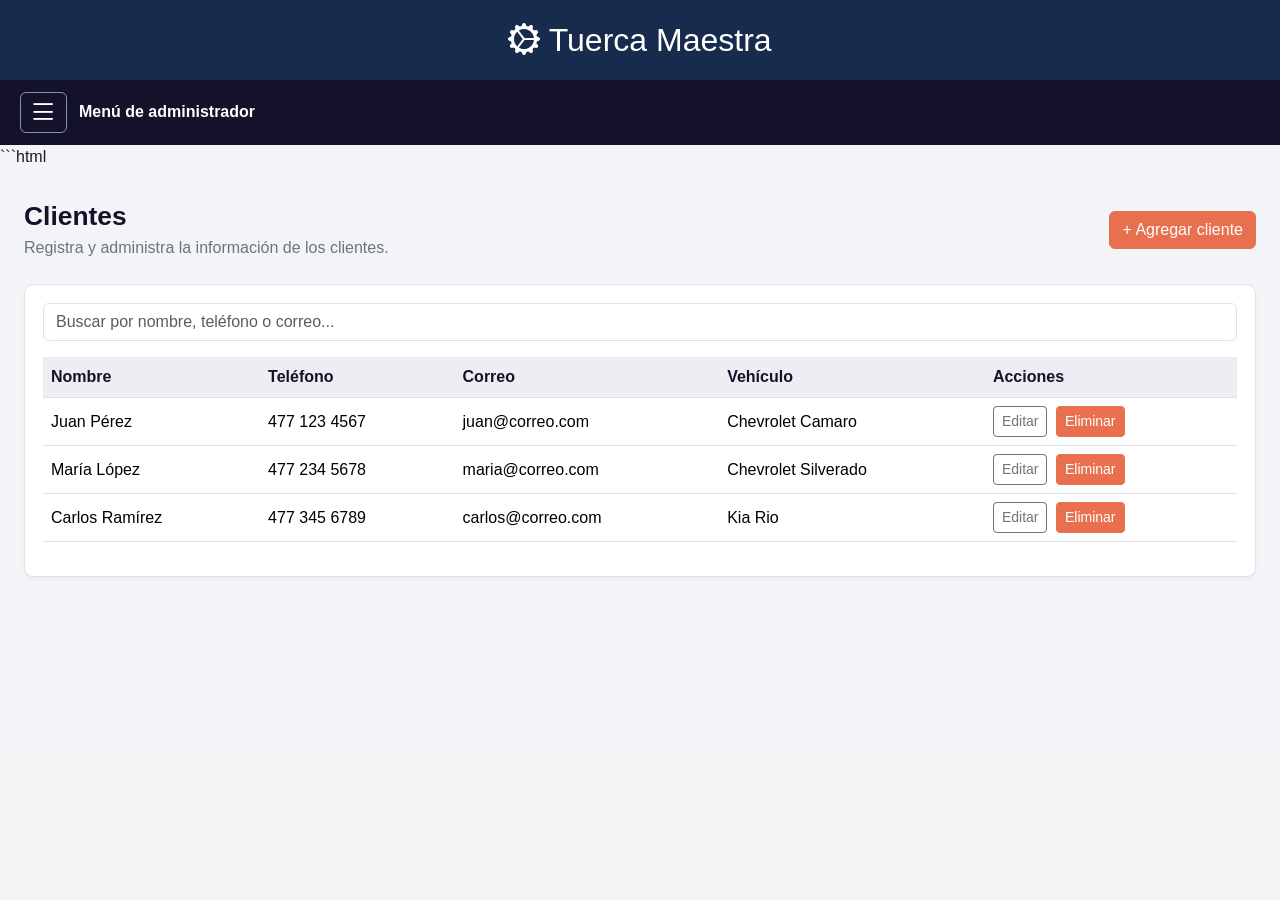
==== admin.html @ acc19a3d "Apartado del Administrador" ====
<!doctype html>
<html lang="es"><head><meta charset="utf-8"><meta name="viewport" content="width=device-width, initial-scale=1"><title>Clientes | Tuerca Maestra</title>
<link href="https://cdn.jsdelivr.net/npm/bootstrap@5.3.8/dist/css/bootstrap.min.css" rel="stylesheet"><link rel="stylesheet" href="https://cdn.jsdelivr.net/npm/bootstrap-icons@1.13.2/font/bootstrap-icons.min.css"><link rel="stylesheet" href="css/miEstilo.css"></head>
<body class="panel_cliente admin_pagina">
    <!-- Encabezado principal, siguiendo el diseño de la vista de cliente -->
    <div class="encabezado_fijo_cliente">
        <header class="encabezado_taller text-center py-3">
            <a href="index.html" class="logo_taller">
                <i class="bi bi-gear-wide-connected"></i> Tuerca Maestra
            </a>
        </header>
        <div class="menu_superior_cliente">
            <button class="btn boton_menu_cliente" type="button"
                    data-bs-toggle="offcanvas" data-bs-target="#menuAdministrador"
                    aria-controls="menuAdministrador" aria-label="Abrir menú del administrador">
                <i class="bi bi-list"></i>
            </button>
            <span>Menú de administrador</span>
        </div>
    </div>

    <!-- Menú desplegable de navegación -->
    <div class="offcanvas offcanvas-start menu_cliente" tabindex="-1"
         id="menuAdministrador" aria-labelledby="tituloMenuAdministrador">
        <div class="offcanvas-header">
            <h5 class="offcanvas-title" id="tituloMenuAdministrador">Tuerca Maestra</h5>
            <button type="button" class="btn-close btn-close-white" data-bs-dismiss="offcanvas" aria-label="Cerrar menú"></button>
        </div>
        <div class="offcanvas-body">
            <div class="perfil_cliente text-center">
             <img src="images/perfil.jpg" alt="Foto del cliente"  class="foto_perfil">
                <p class="mb-0 mt-2">Administrador</p>
                <small>Panel de gestión</small>
            </div>
            <nav class="nav flex-column menu_opciones">
                <a href="admin.html"><i class="bi bi-house"></i> Inicio</a>
                <a href="adminPersonal.html"><i class="bi bi-people"></i> Personal</a>
                <a href="adminClientes.html" class="active"><i class="bi bi-person-lines-fill"></i> Clientes</a>
                <a href="adminServicios.html"><i class="bi bi-wrench-adjustable"></i> Servicios</a>
                <a href="inicioSesion.html"><i class="bi bi-box-arrow-left"></i> Cerrar sesión</a>
            </nav>
        </div>
    </div>

    <!-- Contenido de la sección seleccionada -->
    ```html
<main class="admin_contenido contenido_cliente">

    <!-- Encabezado -->
    <div class="d-flex justify-content-between align-items-center flex-wrap gap-2 mb-4">
        <div>
            <h1 class="admin_titulo mb-1">Clientes</h1>
            <p class="text-secondary mb-0">
                Registra y administra la información de los clientes.
            </p>
        </div>

        <button class="btn admin_boton" onclick="nuevoCliente()">
            + Agregar cliente
        </button>
    </div>

    <!-- Tabla de clientes -->
    <div class="admin_panel">

        <input
            id="buscar_cliente"
            class="form-control mb-3"
            placeholder="Buscar por nombre, teléfono o correo..."
        >

        <div class="table-responsive">
            <table class="table admin_tabla table-hover">
                <thead>
                    <tr>
                        <th>Nombre</th>
                        <th>Teléfono</th>
                        <th>Correo</th>
                        <th>Vehículo</th>
                        <th>Acciones</th>
                    </tr>
                </thead>

                <tbody id="lista_clientes"></tbody>
            </table>
        </div>
    </div>

    <!-- Formulario para agregar o editar -->
    <div class="admin_panel mt-3" id="panel_cliente" style="display: none;">

        <h2 class="h5" id="titulo_cliente">Agregar cliente</h2>

        <form id="form_cliente" class="row g-3">

            <input type="hidden" id="cliente_indice" value="-1">

            <div class="col-md-6">
                <label class="form-label">Nombre completo</label>
                <input id="cliente_nombre" class="form-control" required>
            </div>

            <div class="col-md-6">
                <label class="form-label">Teléfono</label>
                <input id="cliente_telefono" class="form-control" required>
            </div>

            <div class="col-md-6">
                <label class="form-label">Correo electrónico</label>
                <input
                    id="cliente_correo"
                    type="email"
                    class="form-control"
                    required
                >
            </div>

            <div class="col-md-6">
                <label class="form-label">Vehículo</label>
                <input
                    id="cliente_vehiculo"
                    class="form-control"
                    placeholder="Marca y modelo"
                    required
                >
            </div>

            <div class="col-12">
                <button class="btn admin_boton" type="submit">
                    Guardar
                </button>

                <button
                    type="button"
                    class="btn btn-secondary"
                    onclick="cancelarCliente()"
                >
                    Cancelar
                </button>
            </div>

        </form>
    </div>

</main>

<script>

// Datos de los clientes
let clientes = JSON.parse(
    localStorage.getItem("tm_clientes") || "null"
);

// Clientes de ejemplo
if (clientes === null) {
    clientes = [
        {
            nombre: "Juan Pérez",
            telefono: "477 123 4567",
            correo: "juan@correo.com",
            vehiculo: "Chevrolet Camaro"
        },
        {
            nombre: "María López",
            telefono: "477 234 5678",
            correo: "maria@correo.com",
            vehiculo: "Chevrolet Silverado"
        },
        {
            nombre: "Carlos Ramírez",
            telefono: "477 345 6789",
            correo: "carlos@correo.com",
            vehiculo: "Kia Rio"
        }
    ];

    guardarClientes();
}

// Guardar en localStorage
function guardarClientes() {
    localStorage.setItem(
        "tm_clientes",
        JSON.stringify(clientes)
    );
}

// Mostrar y buscar clientes
function mostrarClientes() {
    let tabla = document.getElementById("lista_clientes");

    let buscar = document
        .getElementById("buscar_cliente")
        .value.toLowerCase();

    tabla.innerHTML = "";

    for (let i = 0; i < clientes.length; i++) {

        let c = clientes[i];

        let informacion = (
            c.nombre +
            c.telefono +
            c.correo +
            c.vehiculo
        ).toLowerCase();

        if (informacion.includes(buscar)) {

            tabla.innerHTML += `
                <tr>
                    <td>${c.nombre}</td>
                    <td>${c.telefono}</td>
                    <td>${c.correo}</td>
                    <td>${c.vehiculo}</td>
                    <td>
                        <button
                            class="btn btn-sm btn-outline-secondary me-1"
                            onclick="editarCliente(${i})"
                        >
                            Editar
                        </button>

                        <button
                            class="btn btn-sm admin_boton"
                            onclick="eliminarCliente(${i})"
                        >
                            Eliminar
                        </button>
                    </td>
                </tr>
            `;
        }
    }
}

// Abrir formulario para un nuevo cliente
function nuevoCliente() {

    document.getElementById("form_cliente").reset();

    document.getElementById("cliente_indice").value = -1;

    document.getElementById("titulo_cliente").textContent =
        "Agregar cliente";

    document.getElementById("panel_cliente").style.display =
        "block";
}

// Cerrar formulario
function cancelarCliente() {
    document.getElementById("panel_cliente").style.display =
        "none";
}

// Editar cliente
function editarCliente(i) {

    let c = clientes[i];

    document.getElementById("cliente_indice").value = i;
    document.getElementById("cliente_nombre").value = c.nombre;
    document.getElementById("cliente_telefono").value = c.telefono;
    document.getElementById("cliente_correo").value = c.correo;
    document.getElementById("cliente_vehiculo").value = c.vehiculo;

    document.getElementById("titulo_cliente").textContent =
        "Editar cliente";

    document.getElementById("panel_cliente").style.display =
        "block";
}

// Eliminar cliente
function eliminarCliente(i) {

    if (confirm("¿Eliminar este cliente?")) {

        clientes.splice(i, 1);

        guardarClientes();
        mostrarClientes();
    }
}

// Guardar nuevo cliente o cambios
document
    .getElementById("form_cliente")
    .addEventListener("submit", function(e) {

        e.preventDefault();

        let i = Number(
            document.getElementById("cliente_indice").value
        );

        let c = {
            nombre: document.getElementById("cliente_nombre").value,
            telefono: document.getElementById("cliente_telefono").value,
            correo: document.getElementById("cliente_correo").value,
            vehiculo: document.getElementById("cliente_vehiculo").value
        };

        if (i < 0) {
            clientes.push(c);
        } else {
            clientes[i] = c;
        }

        guardarClientes();
        mostrarClientes();
        cancelarCliente();
    });

// Buscar mientras se escribe
document
    .getElementById("buscar_cliente")
    .addEventListener("input", mostrarClientes);

// Mostrar clientes al iniciar
mostrarClientes();

</script>
<script src="https://cdn.jsdelivr.net/npm/bootstrap@5.3.8/dist/js/bootstrap.bundle.min.js"></script>
</body>
</html>
---- css/miEstilo.css ----
/* En css utilizar escritura snake_case para clases propias */
:root{
    --color_marino: #14122A;
    --color_lila: #8B91B4;
    --color_coral: #e8704f;
    --color_coral_oscuro: #c2441f;
    --color_gris: #dedad8;
    --color_texto: #1b1b1b;

    --fuente_titulos: 'Michroma', sans-serif;
    --fuente_cuerpo: 'Poppins', sans-serif;
}
html{ 
    scroll-behavior: smooth;
 }
body{ 
    font-family: var(--fuente_cuerpo); 
    color: var(--color_texto); 
    background-color: var(--color_gris); 
}
h1, h2, h3{ 
    font-family: var(--fuente_titulos);
 }

/* Encabezado y menú */
.encabezado_taller{ 
    background-color: 
    var(--color_marino);
 }
.logo_taller{ 
    font-family: var(--fuente_titulos); 
    font-size: 2rem; 
    color: #fff; 
    text-decoration: none; }
.logo_taller:hover{ 
    color: var(--color_lila);
 }
.nav_lila{ 
    background-color: var(--color_lila); 
}
.nav_lila .nav-link{ 
    color: var(--color_marino); 
    font-weight: 600; 
}
.nav_lila .nav-link:hover, .nav_lila .nav-link.active{ 
    color: #fff; 
}

/* Portada */
.hero_taller{ 
    background: linear-gradient(180deg, var(--color_gris) 0%, var(--color_gris) 45%, #aab0cf 100%);
 }
.hero_taller h1{
    line-height: 1.4;
 }

/* Botones */
.btn_coral{ 
    background-color: var(--color_coral);
    border-color: var(--color_coral);
    color: var(--color_marino); 
    font-weight: 600; 
}
.btn_coral:hover{ 
    background-color: var(--color_marino);
     border-color: var(--color_marino); 
     color: #fff; }

/* Tarjetas */
.card{ 
    transition: transform 0.4s ease, box-shadow 0.4s ease; 
    }
.card:hover{ 
    transform: translateY(-5px); 
    box-shadow: 0 8px 20px rgba(0,0,0,0.2) !important; 
}
.card-img-top{
    aspect-ratio: 16 / 10; object-fit: cover;
 }

/* Nosotros */
.titulo_coral{ 
    color: var(--color_coral_oscuro); 
}

/* Pie de página */
.pie_taller{ 
    background-color: var(--color_lila); 
}
.pie_taller a{ 
    color: var(--color_marino); 
    font-weight: 600; text-decoration: none;
 }
.pie_taller a:hover{
     color: #fff; 
}

/* Tableta y móvil */
@media (max-width: 767.98px){
    .logo_taller{ 
        font-size: 1.4rem;
     }
    .hero_taller h1{ 
        font-size: 1.4rem;
     }
}

/*Parte d Justin*/
/* Encabezado y navegacion */
.encabezado_taller {
    background-color: #172B4D;
}
.logo_taller {
    color: #FFFFFF;
    text-decoration: none;
    font-family: 'Michroma', sans-serif;
    font-size: 2rem;
}

.logo_taller:hover {
    color: #F07832;
}
.nav_lila {
    background-color: #294C7A;
}
.nav_lila .nav-link {
    color: #FFFFFF;
    font-weight: 600;
}
.nav_lila .nav-link:hover,
.nav_lila .nav-link.active {
    color: #F07832;
}
/* Inicio de sesion y registro */
.formulario_acceso {
    width: 100%;
    max-width: 100%;
    flex:1;
    margin: 0;
    padding: 0;
    border-radius: 0;
    overflow: hidden;
    box-shadow: none;
}
/* Imagen de la llanta o herramientas */
.imagen_acceso {
    min-height: 100%;
    padding: 0;
    background-color: #fff;
}
.imagen_acceso img {
    display: block;
    width: 100%;
    height: 100%;
    min-height: 400px;
    object-fit: cover;
}
main.flex-grow-1{
    display: flex;
    flex-direction: column;
    width: 100%;
}
main.flex-grow-1 > section.container{
    width: 100%;
    max-width: 100%;
    flex: 1;
    display: flex;
    flex-direction: column;
    padding: 0 !important;
}
/* Panel del formulario */
.formulario_coral {
    display: flex;
    flex-direction: column;
    justify-content: center;
    padding: 40px;
    background-color: #F07832;
    color: #263238;
}
.formulario_coral h1 {
    color: #fff;
    font-weight: 700;
}
.formulario_coral .form-label {
    color: #fff;
    font-weight: 600;
}
.formulario p {
    color: #fff;
}
.enlace_formulario a {
    color: var(--color_lila);
}
.enlace_formulario a:hover {
    color: #fff;
}

.formulario_coral .form-control {
    min-height: 45px;
    border: 1px solid #C9D2DF;
    border-radius: 8px;
    background-color: #F8FAFC;
    color: #263238;
}
.formulario_coral .form-control:focus {
    border-color: #F07832;
    box-shadow: 0 0 0 0.2rem rgba(240, 120, 50, 0.20);
}
/* Botón principal */
.formulario_coral .btn-light {
    background-color: #fff;
    border-color: #fff;
    color: var(--color_marino);
    font-weight: 600;
}
.formulario_coral .btn-light:hover {
    background-color: var(--color_marino);
    border-color: var(--color_marino);
    color: #FFFFFF;
}
/* Botones Cliente y Administrador */
#opcionesUsuario .btn-light {
    background-color: #fff;
    border-color: #fff;
    color: var(--color_coral_oscuro);
}
#opcionesUsuario .btn-light:hover {
    background-color: var(--color_gris);
    border-color: var(--color_gris);
}
#opcionesUsuario .btn-dark {
    background-color: #172B4D;
    border-color: #172B4D;
    color: #FFFFFF;
}
#opcionesUsuario .btn-dark:hover {
    background-color: #294C7A;
    border-color: #294C7A;
}
#opcionesUsuario p {
    color: #172B4D;
}
/* Enlace para cambiar entre formularios */
.enlace_formulario {
    color: var(--color_gris);
    font-weight: 700;
    text-decoration: none;
}
.enlace_formulario:hover {
    color: var(--color_gris);
    text-decoration: underline;
}
/* Panel del cliente */
.panel_cliente {
    min-height: 100vh;
    background-color: #F2F4F7;
}
/* Menú lateral del cliente */
.menu_cliente {
    min-height: 100%;
    padding: 25px 18px;
    background-color: var(--color_lila);
    color: #FFFFFF;
}
.perfil_cliente {
    margin-bottom: 30px;
    padding-bottom: 20px;
    border-bottom: 1px solid rgba(255, 255, 255, 0.2);
    color: #FFFFFF;
    font-weight: 600;
}
.foto_perfil {
    width: 100px;
    height: 100px;
    object-fit: cover;
    border: 3px solid #F07832;
    border-radius: 50%;
}
/* Opciones del menú */
.menu_opciones {
    gap: 10px;
}
.menu_opciones a {
    display: block;
    padding: 11px;
    border-radius: 8px;
    background-color: transparent;
    color: #FFFFFF;
    text-align: left;
    text-decoration: none;
    transition: background-color 0.2s ease;
}
.menu_opciones a:hover,
.menu_opciones a.active {
    background-color: #F07832;
    color: #FFFFFF;
}
/* Contenido del cliente */
.contenido_cliente {
    padding: 35px;
    color: #263238;
    background-color: #F2F4F7;
}
.titulo_cliente {
    color: #172B4D;
    font-weight: 700;
}
.nombre_vehiculo {
    color: #172B4D;
    font-size: 1.35rem;
    font-weight: 700;
}
/* Tarjetas de vehículos */
.vehiculo_cliente {
    margin-right: 0;
    margin-left: 0;
    padding: 20px;
    border: 1px solid #E1E6ED;
    border-radius: 14px;
    background-color: #FFFFFF;
    box-shadow: 0 5px 18px rgba(23, 43, 77, 0.10);
}
.imagen_vehiculo {
    display: block;
    width: 100%;
    max-height: 230px;
    object-fit: cover;
    border-radius: 10px;
}
.datos_vehiculo {
    display: flex;
    flex-wrap: wrap;
    justify-content: space-between;
    gap: 8px;
    padding: 10px 0;
    border-bottom: 1px solid #E3E8EF;
}
.datos_vehiculo span:first-child {
    color: #294C7A;
    font-weight: 600;
}
/* Botón para agendar citas */
.btn_coral {
    background-color: #F07832;
    border-color: #F07832;
    color: #FFFFFF;
    font-weight: 700;
}
.btn_coral:hover {
    background-color: #D95E1B;
    border-color: #D95E1B;
    color: #FFFFFF;
}
/* Pie de pagina*/
.pie_taller {
    background-color: #172B4D;
    color: #FFFFFF;
}
.pie_taller a {
    color: #FFFFFF;
    text-decoration: none;
}
.pie_taller a:hover {
    color: #F07832;
}
.pie_taller hr {
    border-color: rgba(255, 255, 255, 0.3);
}
/* Diseño para celulares*/
@media (max-width: 767.98px) {
    .logo_taller {
        font-size: 1.4rem;
    }
    .formulario_acceso {
        max-width: 500px;
    }
    .imagen_acceso {
        min-height: 0;
    }
    .imagen_acceso img {
        height: 220px;
        min-height: 220px;
    }
    .formulario_coral {
        padding: 25px 20px;
    }
    .menu_cliente {
        min-height: auto;
        margin-bottom: 15px;
    }
    .contenido_cliente {
        padding: 20px 14px;
    }
    .vehiculo_cliente {
        padding: 15px;
    }
    .datos_vehiculo {
        justify-content: flex-start;
    }
    main.flex-grow-1 > section.container{
        padding: 0 !important;
    }
    .imagen{
        display: none;
    }
}
/*  Nuevo menu para cliente */
.menu_superior_cliente {
    display: flex;
    align-items: center;
    gap: 12px;
    padding: 12px 20px;
    background-color: var(--color_marino);
    color: #FFFFFF;
    font-weight: 600;
}
.boton_menu_cliente {
    padding: 2px 8px;
    border: 1px solid var(--color_lila);
    color: #FFFFFF;
    font-size: 1.8rem;
    line-height: 1.2;
}
.boton_menu_cliente:hover,
.boton_menu_cliente:focus {
    background-color: var(--color_coral);
    color: var(--color_marino);
}
/* Panel desplegable */
.menu_cliente {
    width: 280px !important;
    max-width: 85vw;
    background-color: var(--color_marino);
    color: #FFFFFF;
}
.menu_cliente .offcanvas-header {
    border-bottom: 1px solid rgba(255, 255, 255, 0.2);
    color: #FFFFFF;
}
.menu_cliente .offcanvas-title {
    font-size: 1rem;
}
.menu_cliente .offcanvas-body {
    padding: 24px 18px;
}
.menu_cliente .perfil_cliente {
    margin-bottom: 25px;
    padding-bottom: 20px;
    border-bottom: 1px solid rgba(255, 255, 255, 0.2);
}
.menu_cliente .menu_opciones {
    gap: 10px;
}
.menu_cliente .menu_opciones a {
    display: block;
    padding: 12px;
    border-radius: 8px;
    color: #FFFFFF;
    text-decoration: none;
    transition: background-color 0.2s ease;
}
.menu_cliente .menu_opciones a:hover,
.menu_cliente .menu_opciones a.active {
    background-color: var(--color_coral);
    color: var(--color_marino);
}
/* Contenido a todo lo ancho */
.panel_cliente main.container-fluid {
    padding: 0;
}
.panel_cliente .contenido_cliente {
    width: 100%;
    padding: 30px;
}
/* Adaptación para celulares */
@media (max-width: 767.98px) {
    .menu_superior_cliente {
        padding: 10px 14px;
    }
    .panel_cliente .contenido_cliente {
        padding: 20px 14px;
    }
    .menu_cliente {
        width: 280px !important;
    }
    .panel_cliente .vehiculo_cliente {
        padding: 15px;
    }
}
.encabezado_fijo_cliente{
        position: sticky;
        top: 0;
        z-index: 1030;
        width: 100%;
}
.encabezado_fijo_cliente .encabezado_taller, .encabezado_fijo_cliente .menu_superior_cliente{
        margin: 0;;
}
#menuCliente{
        z-index:1045;
}
/* ---- Mis citas y Perfil ---- */
.tarjeta_cliente {
    padding: 20px;
    border: 1px solid #E1E6ED;
    border-radius: 14px;
    background-color: #FFFFFF;
    box-shadow: 0 5px 18px rgba(23, 43, 77, 0.10);
}
.subtitulo_cliente {
    margin-bottom: 1rem;
    color: #172B4D;
    font-size: 1.1rem;
    font-weight: 700;
}
.tabla_citas thead th {
    color: #294C7A;
    font-weight: 600;
}
.form_cita .form-label {
    color: #294C7A;
    font-weight: 600;
}
.form_cita .form-control,
.form_cita .form-select {
    min-height: 45px;
    border: 1px solid #C9D2DF;
    border-radius: 8px;
    background-color: #F8FAFC;
}
.foto_perfil_grande {
    width: 100%;
    max-width: 220px;
    aspect-ratio: 1 / 1;
    object-fit: cover;
    border: 4px solid #F07832;
}
.datos_perfil dt {
    color: #294C7A;
    font-weight: 600;
}
 

/* Vistas del administrador */
.admin_pagina { background: #f4f4f6; min-height: 100vh; }

.admin_encabezado {
    background: var(--color_marino);
    color: white; padding: 14px 24px;
     }
.admin_marca { 
    color: white; 
    text-decoration:
    none; font-family:
    var(--fuente_titulos);
    font-size: 20px;
     }
.admin_contenedor {
     display: flex;
      min-height:
       calc(100vh - 62px);
     }
.admin_menu {
     width: 190px;
      flex-shrink: 0; 
      background: var(--color_lila);
       padding: 22px 12px;
     }
.admin_menu a { 
    display: block; 
    color: white; 
    text-decoration: none;
    padding: 10px 12px;
    border-radius: 7px;
    margin-bottom: 7px;
    font-size: 14px;
     }
.admin_menu a:hover, .admin_menu a.activo {
     background: #e5e6f5; 
     color: var(--color_marino); 
    }
.admin_contenido {
     flex: 1; 
     padding: 28px; 
     min-width: 0; 
    }
.admin_titulo {
     font-family: var(--fuente_cuerpo); 
     font-size: 25px; font-weight: 600; 
     color: var(--color_marino); 
    }
.admin_tarjeta, .admin_panel {
     background: white; 
     border: 1px solid #e1e1e6; 
     border-radius: 8px; 
     padding: 18px; 
     height: 100%; 
     box-shadow: 0 2px 5px #14122a0a; }
.admin_numero { 
    font-size: 28px; 
    font-weight: 600; 
    color: var(--color_marino);
 }
.admin_boton { 
    background: var(--color_coral); 
    border-color: var(--color_coral); 
    color: white; }
.admin_boton:hover {
     background: var(--color_coral_oscuro); 
     border-color: var(--color_coral_oscuro); 
     color: white; }
.admin_tabla th { 
    background: #eceef4; 
    color: var(--color_marino); 
    white-space: nowrap; 
}
.admin_tabla td, .admin_tabla th { 
    vertical-align: middle; 
}
.admin_foto {
     width: 48px; 
     height: 48px; 
     border-radius: 50%; 
     object-fit: cover; 
     background: #e8e8ec; }
.admin_etiqueta { 
    background: #fff0df; 
    color: #a74d1f; 
    border-radius: 5px; 
    padding: 4px 8px; 
    font-size: 12px; }
@media (max-width: 768px) { 
    .admin_contenedor { 
        display: block; 
    } 
    .admin_menu {
         width: 100%; 
         display: flex; 
        flex-wrap: wrap; 
        gap: 4px; 
        padding: 10px; 
    } 
    .admin_menu a {
         margin: 0; 
        } 
    .admin_contenido {
         padding: 16px; 
        } 
    .admin_marca {
         font-size: 16px; 
        } 
    }


/* Ajustes del administrador para compartir la navegación de la vista de cliente */
.admin_pagina .admin_contenido {
    max-width: 1450px;
    margin: 0 auto;
    padding: 32px 24px;
    min-height: 65vh;
}
.admin_pagina .admin_titulo {
    color: var(--color_marino);
    font-family: var(--fuente_cuerpo);
    font-size: 1.65rem;
    font-weight: 600;
}
.admin_pagina .admin_tarjeta,
.admin_pagina .admin_panel {
    background: #fff;
    border: 1px solid #e1e1e6;
    border-radius: 9px;
    padding: 18px;
    box-shadow: 0 2px 5px #14122a0a;
}
.admin_pagina .admin_boton {
    background: var(--color_coral);
    border-color: var(--color_coral);
    color: #fff;
}
.admin_pagina .admin_boton:hover {
    background: var(--color_coral_oscuro);
    border-color: var(--color_coral_oscuro);
    color: #fff;
}
.admin_pagina .admin_tabla th {
    background: #eceef4;
    color: var(--color_marino);
    white-space: nowrap;
}
.admin_pagina .admin_tabla td,
.admin_pagina .admin_tabla th { vertical-align: middle; }
.admin_pagina .admin_etiqueta {
    display: inline-block;
    background: #fff0df;
    color: #a74d1f;
    border-radius: 5px;
    padding: 4px 8px;
    font-size: 12px;
}
@media (max-width: 576px) {
    .admin_pagina .admin_contenido { padding: 22px 14px; }
    .admin_pagina .admin_titulo { font-size: 1.35rem; }
}
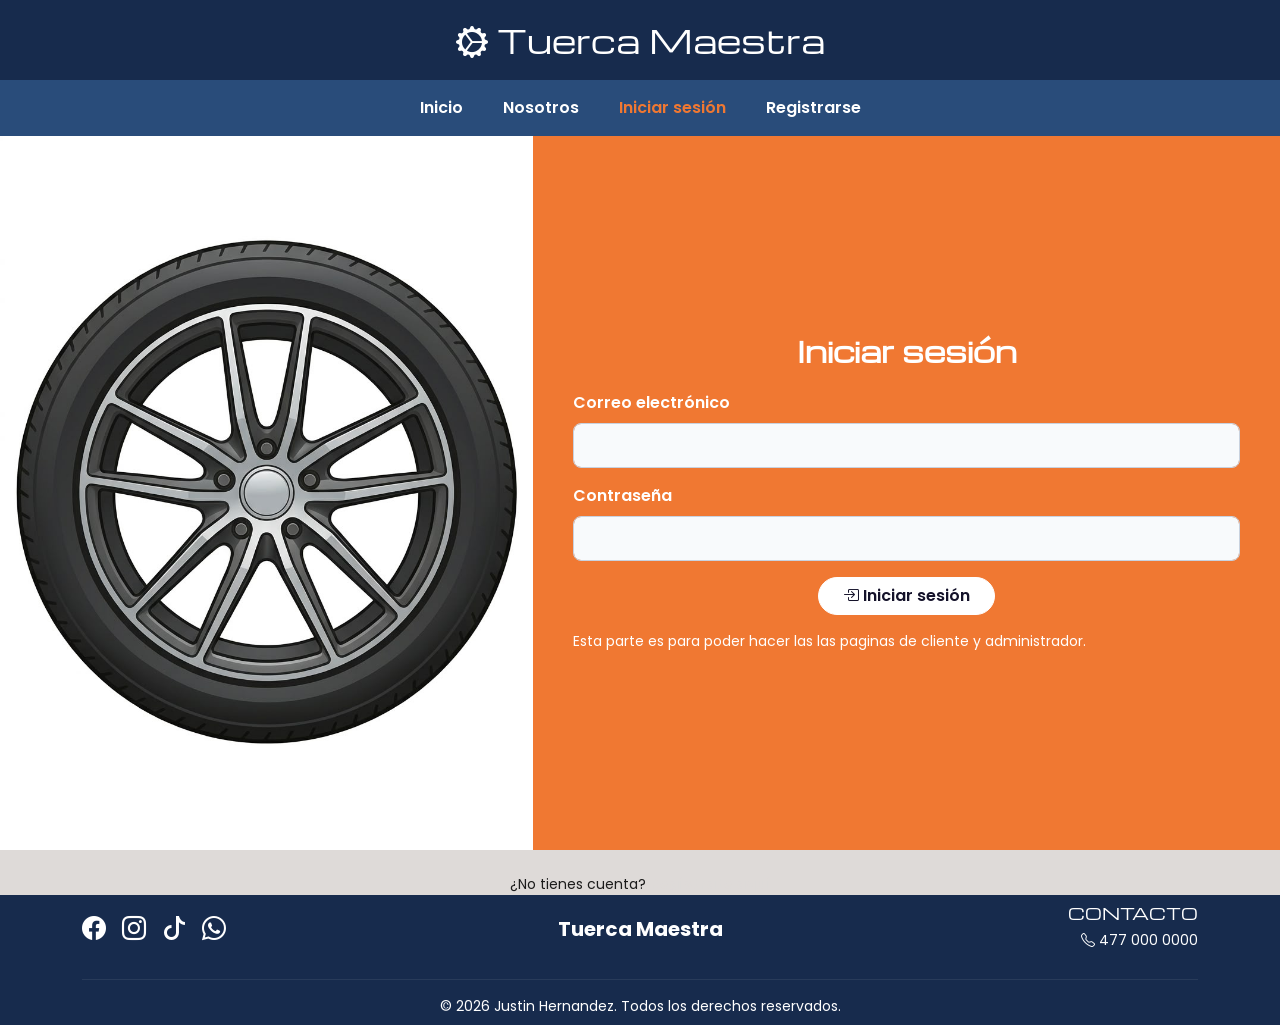
==== commit 5ab45c6f: "cambios en cliente eh nuevo inicio de sesion" ====
--- a/admin.html
+++ b/admin.html
@@ -1,5 +1,5 @@
 <!doctype html>
-<html lang="es"><head><meta charset="utf-8"><meta name="viewport" content="width=device-width, initial-scale=1"><title>Clientes | Tuerca Maestra</title>
+<html lang="es"><head><meta charset="utf-8"><meta name="viewport" content="width=device-width, initial-scale=1"><title>Inicio | Tuerca Maestra</title>
 <link href="https://cdn.jsdelivr.net/npm/bootstrap@5.3.8/dist/css/bootstrap.min.css" rel="stylesheet"><link rel="stylesheet" href="https://cdn.jsdelivr.net/npm/bootstrap-icons@1.13.2/font/bootstrap-icons.min.css"><link rel="stylesheet" href="css/miEstilo.css"></head>
 <body class="panel_cliente admin_pagina">
     <!-- Encabezado principal, siguiendo el diseño de la vista de cliente -->
@@ -28,14 +28,14 @@
         </div>
         <div class="offcanvas-body">
             <div class="perfil_cliente text-center">
-             <img src="images/perfil.jpg" alt="Foto del cliente"  class="foto_perfil">
+                <i class="bi bi-person-circle" style="font-size: 4rem;"></i>
                 <p class="mb-0 mt-2">Administrador</p>
                 <small>Panel de gestión</small>
             </div>
             <nav class="nav flex-column menu_opciones">
-                <a href="admin.html"><i class="bi bi-house"></i> Inicio</a>
+                <a href="admin.html" class="active"><i class="bi bi-house"></i> Inicio</a>
                 <a href="adminPersonal.html"><i class="bi bi-people"></i> Personal</a>
-                <a href="adminClientes.html" class="active"><i class="bi bi-person-lines-fill"></i> Clientes</a>
+                <a href="adminClientes.html"><i class="bi bi-person-lines-fill"></i> Clientes</a>
                 <a href="adminServicios.html"><i class="bi bi-wrench-adjustable"></i> Servicios</a>
                 <a href="inicioSesion.html"><i class="bi bi-box-arrow-left"></i> Cerrar sesión</a>
             </nav>
@@ -43,286 +43,26 @@
     </div>
 
     <!-- Contenido de la sección seleccionada -->
-    ```html
-<main class="admin_contenido contenido_cliente">
+    <main class="admin_contenido contenido_cliente">
+<div class="d-flex flex-wrap justify-content-between align-items-start mb-4"><div><h1 class="admin_titulo mb-1">Bienvenido Administrador</h1><p class="text-secondary mb-0">Aquí puedes gestionar la información del taller.</p></div><small id="fecha_hoy" class="text-secondary"></small></div>
+<div class="row g-3 mb-4"><div class="col-6 col-xl-3"><div class="admin_tarjeta"><i class="bi bi-calendar-check fs-3"></i><p class="mb-1 mt-2">Citas pendientes</p><div class="admin_numero" id="total_citas">3</div><a href="admin.html#tabla_citas" class="btn admin_boton btn-sm mt-2">Ver citas</a></div></div><div class="col-6 col-xl-3"><div class="admin_tarjeta"><i class="bi bi-people fs-3"></i><p class="mb-1 mt-2">Clientes registrados</p><div class="admin_numero" id="total_clientes">4</div><a href="adminClientes.html" class="btn admin_boton btn-sm mt-2">Ver clientes</a></div></div><div class="col-6 col-xl-3"><div class="admin_tarjeta"><i class="bi bi-car-front fs-3"></i><p class="mb-1 mt-2">Vehículos registrados</p><div class="admin_numero">10</div><a href="adminClientes.html" class="btn admin_boton btn-sm mt-2">Consultar</a></div></div><div class="col-6 col-xl-3"><div class="admin_tarjeta"><i class="bi bi-wrench-adjustable fs-3"></i><p class="mb-1 mt-2">Servicios disponibles</p><div class="admin_numero" id="total_servicios">4</div><a href="adminServicios.html" class="btn admin_boton btn-sm mt-2">Ver servicios</a></div></div></div>
+<div class="admin_panel" id="tabla_citas"><div class="d-flex justify-content-between align-items-center mb-3"><h2 class="h5 mb-0">Citas del taller</h2><button class="btn admin_boton btn-sm" onclick="mostrarFormulario()">+ Agregar cita</button></div><form id="form_cita" class="row g-2 mb-3" style="display:none"><div class="col-md-3"><input id="cita_cliente" class="form-control" placeholder="Nombre del cliente" required></div><div class="col-md-2"><input id="cita_fecha" type="date" class="form-control" required></div><div class="col-md-2"><input id="cita_hora" type="time" class="form-control" required></div><div class="col-md-3"><input id="cita_servicio" class="form-control" placeholder="Servicio" required></div><div class="col-md-2"><button class="btn admin_boton w-100">Guardar</button></div></form><div class="table-responsive"><table class="table admin_tabla table-hover"><thead><tr><th>Hora</th><th>Cliente</th><th>Fecha</th><th>Servicio</th><th>Estado</th><th>Acciones</th></tr></thead><tbody id="lista_citas"></tbody></table></div></div></main>
+<script>document.getElementById("fecha_hoy").textContent = new Date().toLocaleDateString("es-MX", {day:"numeric", month:"long", year:"numeric"});
+let citas = JSON.parse(localStorage.getItem("tm_citas") || "null");
+if (citas === null) { citas = [{cliente:"Juan Pérez",fecha:new Date().toISOString().slice(0,10),hora:"09:00",servicio:"Afinación",estado:"Pendiente"},{cliente:"María López",fecha:new Date().toISOString().slice(0,10),hora:"11:00",servicio:"Cambio de aceite",estado:"En proceso"},{cliente:"Carlos Ramírez",fecha:new Date().toISOString().slice(0,10),hora:"14:00",servicio:"Frenos",estado:"Pendiente"}]; guardarCitas(); }
+function guardarCitas(){ localStorage.setItem("tm_citas", JSON.stringify(citas)); }
+function mostrarCitas(){ let tabla=document.getElementById("lista_citas"); tabla.innerHTML=""; for(let i=0;i<citas.length;i++){ tabla.innerHTML += `<tr><td>${citas[i].hora}</td><td>${citas[i].cliente}</td><td>${citas[i].fecha}</td><td>${citas[i].servicio}</td><td><span class="admin_etiqueta">${citas[i].estado}</span></td><td><button class="btn btn-sm btn-outline-secondary me-1" onclick="editarCita(${i})">Editar</button><button class="btn btn-sm btn-outline-danger" onclick="eliminarCita(${i})">Eliminar</button></td></tr>`; } document.getElementById("total_citas").textContent=citas.filter(c=>c.estado!=="Terminada").length; }
+function mostrarFormulario(){let f=document.getElementById("form_cita");f.style.display=f.style.display==="none"?"flex":"none";}
+document.getElementById("form_cita").addEventListener("submit",function(e){e.preventDefault();citas.push({cliente:document.getElementById("cita_cliente").value,fecha:document.getElementById("cita_fecha").value,hora:document.getElementById("cita_hora").value,servicio:document.getElementById("cita_servicio").value,estado:"Pendiente"});guardarCitas();mostrarCitas();this.reset();this.style.display="none";});
+function eliminarCita(i){if(confirm("¿Deseas eliminar esta cita?")){citas.splice(i,1);guardarCitas();mostrarCitas();}}
+function editarCita(i){let estado=prompt("Escribe el nuevo estado: Pendiente, En proceso o Terminada",citas[i].estado);if(estado){citas[i].estado=estado;guardarCitas();mostrarCitas();}}
+mostrarCitas();</script>
+    <script src="https://cdn.jsdelivr.net/npm/bootstrap@5.3.8/dist/js/bootstrap.bundle.min.js"></script>
 
-    <!-- Encabezado -->
-    <div class="d-flex justify-content-between align-items-center flex-wrap gap-2 mb-4">
-        <div>
-            <h1 class="admin_titulo mb-1">Clientes</h1>
-            <p class="text-secondary mb-0">
-                Registra y administra la información de los clientes.
-            </p>
-        </div>
-
-        <button class="btn admin_boton" onclick="nuevoCliente()">
-            + Agregar cliente
-        </button>
-    </div>
-
-    <!-- Tabla de clientes -->
-    <div class="admin_panel">
-
-        <input
-            id="buscar_cliente"
-            class="form-control mb-3"
-            placeholder="Buscar por nombre, teléfono o correo..."
-        >
-
-        <div class="table-responsive">
-            <table class="table admin_tabla table-hover">
-                <thead>
-                    <tr>
-                        <th>Nombre</th>
-                        <th>Teléfono</th>
-                        <th>Correo</th>
-                        <th>Vehículo</th>
-                        <th>Acciones</th>
-                    </tr>
-                </thead>
-
-                <tbody id="lista_clientes"></tbody>
-            </table>
-        </div>
-    </div>
-
-    <!-- Formulario para agregar o editar -->
-    <div class="admin_panel mt-3" id="panel_cliente" style="display: none;">
-
-        <h2 class="h5" id="titulo_cliente">Agregar cliente</h2>
-
-        <form id="form_cliente" class="row g-3">
-
-            <input type="hidden" id="cliente_indice" value="-1">
-
-            <div class="col-md-6">
-                <label class="form-label">Nombre completo</label>
-                <input id="cliente_nombre" class="form-control" required>
-            </div>
-
-            <div class="col-md-6">
-                <label class="form-label">Teléfono</label>
-                <input id="cliente_telefono" class="form-control" required>
-            </div>
-
-            <div class="col-md-6">
-                <label class="form-label">Correo electrónico</label>
-                <input
-                    id="cliente_correo"
-                    type="email"
-                    class="form-control"
-                    required
-                >
-            </div>
-
-            <div class="col-md-6">
-                <label class="form-label">Vehículo</label>
-                <input
-                    id="cliente_vehiculo"
-                    class="form-control"
-                    placeholder="Marca y modelo"
-                    required
-                >
-            </div>
-
-            <div class="col-12">
-                <button class="btn admin_boton" type="submit">
-                    Guardar
-                </button>
-
-                <button
-                    type="button"
-                    class="btn btn-secondary"
-                    onclick="cancelarCliente()"
-                >
-                    Cancelar
-                </button>
-            </div>
-
-        </form>
-    </div>
-
-</main>
+    <script src="js/usuarios.js"></script>
 
 <script>
-
-// Datos de los clientes
-let clientes = JSON.parse(
-    localStorage.getItem("tm_clientes") || "null"
-);
-
-// Clientes de ejemplo
-if (clientes === null) {
-    clientes = [
-        {
-            nombre: "Juan Pérez",
-            telefono: "477 123 4567",
-            correo: "juan@correo.com",
-            vehiculo: "Chevrolet Camaro"
-        },
-        {
-            nombre: "María López",
-            telefono: "477 234 5678",
-            correo: "maria@correo.com",
-            vehiculo: "Chevrolet Silverado"
-        },
-        {
-            nombre: "Carlos Ramírez",
-            telefono: "477 345 6789",
-            correo: "carlos@correo.com",
-            vehiculo: "Kia Rio"
-        }
-    ];
-
-    guardarClientes();
-}
-
-// Guardar en localStorage
-function guardarClientes() {
-    localStorage.setItem(
-        "tm_clientes",
-        JSON.stringify(clientes)
-    );
-}
-
-// Mostrar y buscar clientes
-function mostrarClientes() {
-    let tabla = document.getElementById("lista_clientes");
-
-    let buscar = document
-        .getElementById("buscar_cliente")
-        .value.toLowerCase();
-
-    tabla.innerHTML = "";
-
-    for (let i = 0; i < clientes.length; i++) {
-
-        let c = clientes[i];
-
-        let informacion = (
-            c.nombre +
-            c.telefono +
-            c.correo +
-            c.vehiculo
-        ).toLowerCase();
-
-        if (informacion.includes(buscar)) {
-
-            tabla.innerHTML += `
-                <tr>
-                    <td>${c.nombre}</td>
-                    <td>${c.telefono}</td>
-                    <td>${c.correo}</td>
-                    <td>${c.vehiculo}</td>
-                    <td>
-                        <button
-                            class="btn btn-sm btn-outline-secondary me-1"
-                            onclick="editarCliente(${i})"
-                        >
-                            Editar
-                        </button>
-
-                        <button
-                            class="btn btn-sm admin_boton"
-                            onclick="eliminarCliente(${i})"
-                        >
-                            Eliminar
-                        </button>
-                    </td>
-                </tr>
-            `;
-        }
-    }
-}
-
-// Abrir formulario para un nuevo cliente
-function nuevoCliente() {
-
-    document.getElementById("form_cliente").reset();
-
-    document.getElementById("cliente_indice").value = -1;
-
-    document.getElementById("titulo_cliente").textContent =
-        "Agregar cliente";
-
-    document.getElementById("panel_cliente").style.display =
-        "block";
-}
-
-// Cerrar formulario
-function cancelarCliente() {
-    document.getElementById("panel_cliente").style.display =
-        "none";
-}
-
-// Editar cliente
-function editarCliente(i) {
-
-    let c = clientes[i];
-
-    document.getElementById("cliente_indice").value = i;
-    document.getElementById("cliente_nombre").value = c.nombre;
-    document.getElementById("cliente_telefono").value = c.telefono;
-    document.getElementById("cliente_correo").value = c.correo;
-    document.getElementById("cliente_vehiculo").value = c.vehiculo;
-
-    document.getElementById("titulo_cliente").textContent =
-        "Editar cliente";
-
-    document.getElementById("panel_cliente").style.display =
-        "block";
-}
-
-// Eliminar cliente
-function eliminarCliente(i) {
-
-    if (confirm("¿Eliminar este cliente?")) {
-
-        clientes.splice(i, 1);
-
-        guardarClientes();
-        mostrarClientes();
-    }
-}
-
-// Guardar nuevo cliente o cambios
-document
-    .getElementById("form_cliente")
-    .addEventListener("submit", function(e) {
-
-        e.preventDefault();
-
-        let i = Number(
-            document.getElementById("cliente_indice").value
-        );
-
-        let c = {
-            nombre: document.getElementById("cliente_nombre").value,
-            telefono: document.getElementById("cliente_telefono").value,
-            correo: document.getElementById("cliente_correo").value,
-            vehiculo: document.getElementById("cliente_vehiculo").value
-        };
-
-        if (i < 0) {
-            clientes.push(c);
-        } else {
-            clientes[i] = c;
-        }
-
-        guardarClientes();
-        mostrarClientes();
-        cancelarCliente();
-    });
-
-// Buscar mientras se escribe
-document
-    .getElementById("buscar_cliente")
-    .addEventListener("input", mostrarClientes);
-
-// Mostrar clientes al iniciar
-mostrarClientes();
-
+    verificarRol("administrador");
 </script>
-<script src="https://cdn.jsdelivr.net/npm/bootstrap@5.3.8/dist/js/bootstrap.bundle.min.js"></script>
 </body>
 </html>
--- a/css/miEstilo.css
+++ b/css/miEstilo.css
@@ -533,7 +533,7 @@
     max-width: 220px;
     aspect-ratio: 1 / 1;
     object-fit: cover;
-    border: 4px solid #F07832;
+    border: 4px solid #F07832 ;
 }
 .datos_perfil dt {
     color: #294C7A;
@@ -543,113 +543,23 @@
 
 /* Vistas del administrador */
 .admin_pagina { background: #f4f4f6; min-height: 100vh; }
-
-.admin_encabezado {
-    background: var(--color_marino);
-    color: white; padding: 14px 24px;
-     }
-.admin_marca { 
-    color: white; 
-    text-decoration:
-    none; font-family:
-    var(--fuente_titulos);
-    font-size: 20px;
-     }
-.admin_contenedor {
-     display: flex;
-      min-height:
-       calc(100vh - 62px);
-     }
-.admin_menu {
-     width: 190px;
-      flex-shrink: 0; 
-      background: var(--color_lila);
-       padding: 22px 12px;
-     }
-.admin_menu a { 
-    display: block; 
-    color: white; 
-    text-decoration: none;
-    padding: 10px 12px;
-    border-radius: 7px;
-    margin-bottom: 7px;
-    font-size: 14px;
-     }
-.admin_menu a:hover, .admin_menu a.activo {
-     background: #e5e6f5; 
-     color: var(--color_marino); 
-    }
-.admin_contenido {
-     flex: 1; 
-     padding: 28px; 
-     min-width: 0; 
-    }
-.admin_titulo {
-     font-family: var(--fuente_cuerpo); 
-     font-size: 25px; font-weight: 600; 
-     color: var(--color_marino); 
-    }
-.admin_tarjeta, .admin_panel {
-     background: white; 
-     border: 1px solid #e1e1e6; 
-     border-radius: 8px; 
-     padding: 18px; 
-     height: 100%; 
-     box-shadow: 0 2px 5px #14122a0a; }
-.admin_numero { 
-    font-size: 28px; 
-    font-weight: 600; 
-    color: var(--color_marino);
- }
-.admin_boton { 
-    background: var(--color_coral); 
-    border-color: var(--color_coral); 
-    color: white; }
-.admin_boton:hover {
-     background: var(--color_coral_oscuro); 
-     border-color: var(--color_coral_oscuro); 
-     color: white; }
-.admin_tabla th { 
-    background: #eceef4; 
-    color: var(--color_marino); 
-    white-space: nowrap; 
-}
-.admin_tabla td, .admin_tabla th { 
-    vertical-align: middle; 
-}
-.admin_foto {
-     width: 48px; 
-     height: 48px; 
-     border-radius: 50%; 
-     object-fit: cover; 
-     background: #e8e8ec; }
-.admin_etiqueta { 
-    background: #fff0df; 
-    color: #a74d1f; 
-    border-radius: 5px; 
-    padding: 4px 8px; 
-    font-size: 12px; }
-@media (max-width: 768px) { 
-    .admin_contenedor { 
-        display: block; 
-    } 
-    .admin_menu {
-         width: 100%; 
-         display: flex; 
-        flex-wrap: wrap; 
-        gap: 4px; 
-        padding: 10px; 
-    } 
-    .admin_menu a {
-         margin: 0; 
-        } 
-    .admin_contenido {
-         padding: 16px; 
-        } 
-    .admin_marca {
-         font-size: 16px; 
-        } 
-    }
+.admin_encabezado { background: var(--color_marino); color: white; padding: 14px 24px; }
+.admin_marca { color: white; text-decoration: none; font-family: var(--fuente_titulos); font-size: 20px; }
+.admin_contenedor { display: flex; min-height: calc(100vh - 62px); }
+.admin_menu { width: 190px; flex-shrink: 0; background: var(--color_lila); padding: 22px 12px; }
+.admin_menu a { display: block; color: white; text-decoration: none; padding: 10px 12px; border-radius: 7px; margin-bottom: 7px; font-size: 14px; }
+.admin_menu a:hover, .admin_menu a.activo { background: #e5e6f5; color: var(--color_marino); }
+.admin_contenido { flex: 1; padding: 28px; min-width: 0; }
+.admin_titulo { font-family: var(--fuente_cuerpo); font-size: 25px; font-weight: 600; color: var(--color_marino); }
+.admin_tarjeta, .admin_panel { background: white; border: 1px solid #e1e1e6; border-radius: 8px; padding: 18px; height: 100%; box-shadow: 0 2px 5px #14122a0a; }
+.admin_numero { font-size: 28px; font-weight: 600; color: var(--color_marino); }
+.admin_boton { background: var(--color_coral); border-color: var(--color_coral); color: white; }
+.admin_boton:hover { background: var(--color_coral_oscuro); border-color: var(--color_coral_oscuro); color: white; }
+.admin_tabla th { background: #eceef4; color: var(--color_marino); white-space: nowrap; }
+.admin_tabla td, .admin_tabla th { vertical-align: middle; }
+.admin_foto { width: 48px; height: 48px; border-radius: 50%; object-fit: cover; background: #e8e8ec; }
+.admin_etiqueta { background: #fff0df; color: #a74d1f; border-radius: 5px; padding: 4px 8px; font-size: 12px; }
+@media (max-width: 768px) { .admin_contenedor { display: block; } .admin_menu { width: 100%; display: flex; flex-wrap: wrap; gap: 4px; padding: 10px; } .admin_menu a { margin: 0; } .admin_contenido { padding: 16px; } .admin_marca { font-size: 16px; } }
 
 
 /* Ajustes del administrador para compartir la navegación de la vista de cliente */
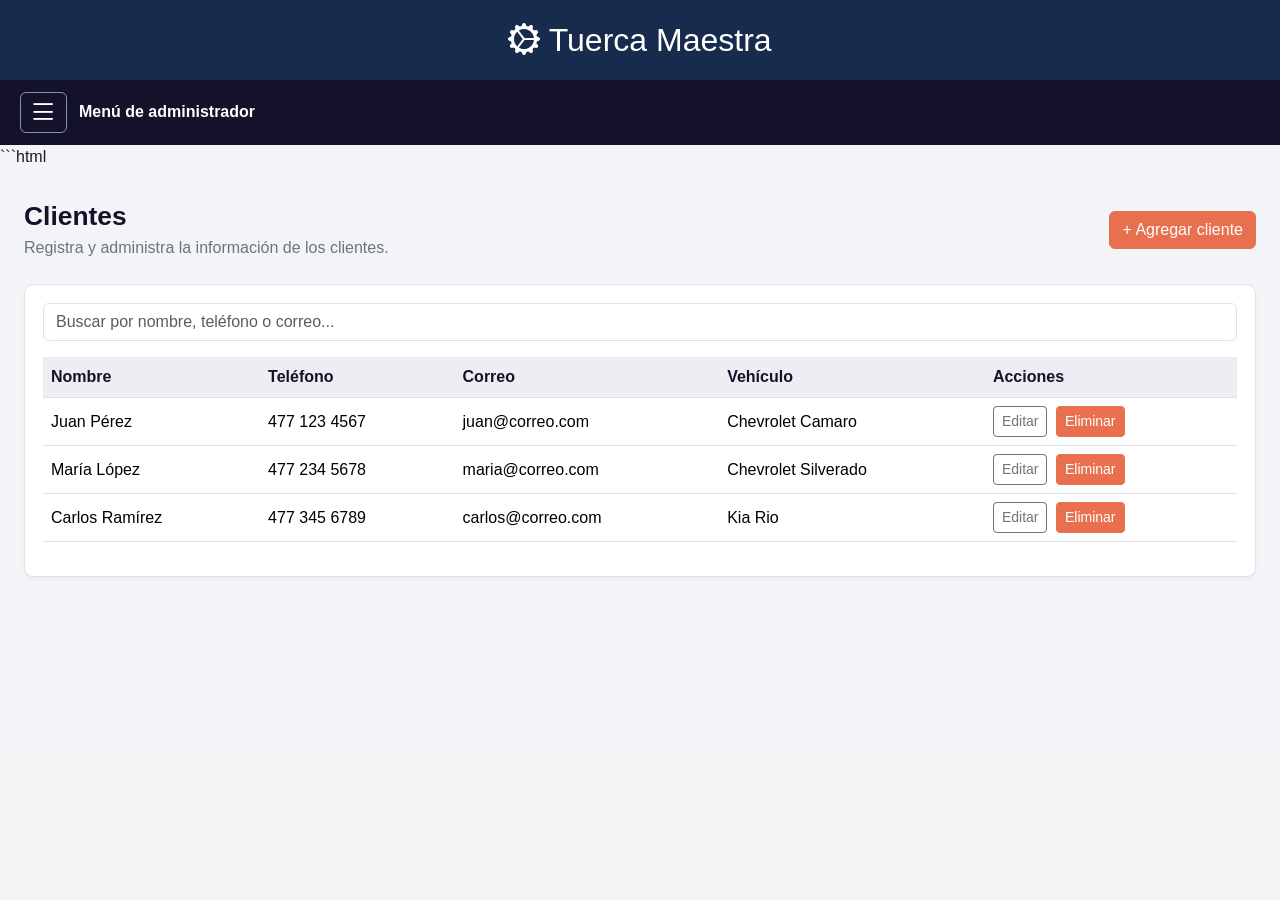
==== commit d42f1bd5: "Merge branch 'master' of https://github.com/Ivancitoo03/TuercaMaestra" ====
--- a/admin.html
+++ b/admin.html
@@ -1,5 +1,5 @@
 <!doctype html>
-<html lang="es"><head><meta charset="utf-8"><meta name="viewport" content="width=device-width, initial-scale=1"><title>Inicio | Tuerca Maestra</title>
+<html lang="es"><head><meta charset="utf-8"><meta name="viewport" content="width=device-width, initial-scale=1"><title>Clientes | Tuerca Maestra</title>
 <link href="https://cdn.jsdelivr.net/npm/bootstrap@5.3.8/dist/css/bootstrap.min.css" rel="stylesheet"><link rel="stylesheet" href="https://cdn.jsdelivr.net/npm/bootstrap-icons@1.13.2/font/bootstrap-icons.min.css"><link rel="stylesheet" href="css/miEstilo.css"></head>
 <body class="panel_cliente admin_pagina">
     <!-- Encabezado principal, siguiendo el diseño de la vista de cliente -->
@@ -28,14 +28,14 @@
         </div>
         <div class="offcanvas-body">
             <div class="perfil_cliente text-center">
-                <i class="bi bi-person-circle" style="font-size: 4rem;"></i>
+             <img src="images/perfil.jpg" alt="Foto del cliente"  class="foto_perfil">
                 <p class="mb-0 mt-2">Administrador</p>
                 <small>Panel de gestión</small>
             </div>
             <nav class="nav flex-column menu_opciones">
-                <a href="admin.html" class="active"><i class="bi bi-house"></i> Inicio</a>
+                <a href="admin.html"><i class="bi bi-house"></i> Inicio</a>
                 <a href="adminPersonal.html"><i class="bi bi-people"></i> Personal</a>
-                <a href="adminClientes.html"><i class="bi bi-person-lines-fill"></i> Clientes</a>
+                <a href="adminClientes.html" class="active"><i class="bi bi-person-lines-fill"></i> Clientes</a>
                 <a href="adminServicios.html"><i class="bi bi-wrench-adjustable"></i> Servicios</a>
                 <a href="inicioSesion.html"><i class="bi bi-box-arrow-left"></i> Cerrar sesión</a>
             </nav>
@@ -43,26 +43,286 @@
     </div>
 
     <!-- Contenido de la sección seleccionada -->
-    <main class="admin_contenido contenido_cliente">
-<div class="d-flex flex-wrap justify-content-between align-items-start mb-4"><div><h1 class="admin_titulo mb-1">Bienvenido Administrador</h1><p class="text-secondary mb-0">Aquí puedes gestionar la información del taller.</p></div><small id="fecha_hoy" class="text-secondary"></small></div>
-<div class="row g-3 mb-4"><div class="col-6 col-xl-3"><div class="admin_tarjeta"><i class="bi bi-calendar-check fs-3"></i><p class="mb-1 mt-2">Citas pendientes</p><div class="admin_numero" id="total_citas">3</div><a href="admin.html#tabla_citas" class="btn admin_boton btn-sm mt-2">Ver citas</a></div></div><div class="col-6 col-xl-3"><div class="admin_tarjeta"><i class="bi bi-people fs-3"></i><p class="mb-1 mt-2">Clientes registrados</p><div class="admin_numero" id="total_clientes">4</div><a href="adminClientes.html" class="btn admin_boton btn-sm mt-2">Ver clientes</a></div></div><div class="col-6 col-xl-3"><div class="admin_tarjeta"><i class="bi bi-car-front fs-3"></i><p class="mb-1 mt-2">Vehículos registrados</p><div class="admin_numero">10</div><a href="adminClientes.html" class="btn admin_boton btn-sm mt-2">Consultar</a></div></div><div class="col-6 col-xl-3"><div class="admin_tarjeta"><i class="bi bi-wrench-adjustable fs-3"></i><p class="mb-1 mt-2">Servicios disponibles</p><div class="admin_numero" id="total_servicios">4</div><a href="adminServicios.html" class="btn admin_boton btn-sm mt-2">Ver servicios</a></div></div></div>
-<div class="admin_panel" id="tabla_citas"><div class="d-flex justify-content-between align-items-center mb-3"><h2 class="h5 mb-0">Citas del taller</h2><button class="btn admin_boton btn-sm" onclick="mostrarFormulario()">+ Agregar cita</button></div><form id="form_cita" class="row g-2 mb-3" style="display:none"><div class="col-md-3"><input id="cita_cliente" class="form-control" placeholder="Nombre del cliente" required></div><div class="col-md-2"><input id="cita_fecha" type="date" class="form-control" required></div><div class="col-md-2"><input id="cita_hora" type="time" class="form-control" required></div><div class="col-md-3"><input id="cita_servicio" class="form-control" placeholder="Servicio" required></div><div class="col-md-2"><button class="btn admin_boton w-100">Guardar</button></div></form><div class="table-responsive"><table class="table admin_tabla table-hover"><thead><tr><th>Hora</th><th>Cliente</th><th>Fecha</th><th>Servicio</th><th>Estado</th><th>Acciones</th></tr></thead><tbody id="lista_citas"></tbody></table></div></div></main>
-<script>document.getElementById("fecha_hoy").textContent = new Date().toLocaleDateString("es-MX", {day:"numeric", month:"long", year:"numeric"});
-let citas = JSON.parse(localStorage.getItem("tm_citas") || "null");
-if (citas === null) { citas = [{cliente:"Juan Pérez",fecha:new Date().toISOString().slice(0,10),hora:"09:00",servicio:"Afinación",estado:"Pendiente"},{cliente:"María López",fecha:new Date().toISOString().slice(0,10),hora:"11:00",servicio:"Cambio de aceite",estado:"En proceso"},{cliente:"Carlos Ramírez",fecha:new Date().toISOString().slice(0,10),hora:"14:00",servicio:"Frenos",estado:"Pendiente"}]; guardarCitas(); }
-function guardarCitas(){ localStorage.setItem("tm_citas", JSON.stringify(citas)); }
-function mostrarCitas(){ let tabla=document.getElementById("lista_citas"); tabla.innerHTML=""; for(let i=0;i<citas.length;i++){ tabla.innerHTML += `<tr><td>${citas[i].hora}</td><td>${citas[i].cliente}</td><td>${citas[i].fecha}</td><td>${citas[i].servicio}</td><td><span class="admin_etiqueta">${citas[i].estado}</span></td><td><button class="btn btn-sm btn-outline-secondary me-1" onclick="editarCita(${i})">Editar</button><button class="btn btn-sm btn-outline-danger" onclick="eliminarCita(${i})">Eliminar</button></td></tr>`; } document.getElementById("total_citas").textContent=citas.filter(c=>c.estado!=="Terminada").length; }
-function mostrarFormulario(){let f=document.getElementById("form_cita");f.style.display=f.style.display==="none"?"flex":"none";}
-document.getElementById("form_cita").addEventListener("submit",function(e){e.preventDefault();citas.push({cliente:document.getElementById("cita_cliente").value,fecha:document.getElementById("cita_fecha").value,hora:document.getElementById("cita_hora").value,servicio:document.getElementById("cita_servicio").value,estado:"Pendiente"});guardarCitas();mostrarCitas();this.reset();this.style.display="none";});
-function eliminarCita(i){if(confirm("¿Deseas eliminar esta cita?")){citas.splice(i,1);guardarCitas();mostrarCitas();}}
-function editarCita(i){let estado=prompt("Escribe el nuevo estado: Pendiente, En proceso o Terminada",citas[i].estado);if(estado){citas[i].estado=estado;guardarCitas();mostrarCitas();}}
-mostrarCitas();</script>
-    <script src="https://cdn.jsdelivr.net/npm/bootstrap@5.3.8/dist/js/bootstrap.bundle.min.js"></script>
-
-    <script src="js/usuarios.js"></script>
+    ```html
+<main class="admin_contenido contenido_cliente">
+
+    <!-- Encabezado -->
+    <div class="d-flex justify-content-between align-items-center flex-wrap gap-2 mb-4">
+        <div>
+            <h1 class="admin_titulo mb-1">Clientes</h1>
+            <p class="text-secondary mb-0">
+                Registra y administra la información de los clientes.
+            </p>
+        </div>
+
+        <button class="btn admin_boton" onclick="nuevoCliente()">
+            + Agregar cliente
+        </button>
+    </div>
+
+    <!-- Tabla de clientes -->
+    <div class="admin_panel">
+
+        <input
+            id="buscar_cliente"
+            class="form-control mb-3"
+            placeholder="Buscar por nombre, teléfono o correo..."
+        >
+
+        <div class="table-responsive">
+            <table class="table admin_tabla table-hover">
+                <thead>
+                    <tr>
+                        <th>Nombre</th>
+                        <th>Teléfono</th>
+                        <th>Correo</th>
+                        <th>Vehículo</th>
+                        <th>Acciones</th>
+                    </tr>
+                </thead>
+
+                <tbody id="lista_clientes"></tbody>
+            </table>
+        </div>
+    </div>
+
+    <!-- Formulario para agregar o editar -->
+    <div class="admin_panel mt-3" id="panel_cliente" style="display: none;">
+
+        <h2 class="h5" id="titulo_cliente">Agregar cliente</h2>
+
+        <form id="form_cliente" class="row g-3">
+
+            <input type="hidden" id="cliente_indice" value="-1">
+
+            <div class="col-md-6">
+                <label class="form-label">Nombre completo</label>
+                <input id="cliente_nombre" class="form-control" required>
+            </div>
+
+            <div class="col-md-6">
+                <label class="form-label">Teléfono</label>
+                <input id="cliente_telefono" class="form-control" required>
+            </div>
+
+            <div class="col-md-6">
+                <label class="form-label">Correo electrónico</label>
+                <input
+                    id="cliente_correo"
+                    type="email"
+                    class="form-control"
+                    required
+                >
+            </div>
+
+            <div class="col-md-6">
+                <label class="form-label">Vehículo</label>
+                <input
+                    id="cliente_vehiculo"
+                    class="form-control"
+                    placeholder="Marca y modelo"
+                    required
+                >
+            </div>
+
+            <div class="col-12">
+                <button class="btn admin_boton" type="submit">
+                    Guardar
+                </button>
+
+                <button
+                    type="button"
+                    class="btn btn-secondary"
+                    onclick="cancelarCliente()"
+                >
+                    Cancelar
+                </button>
+            </div>
+
+        </form>
+    </div>
+
+</main>
 
 <script>
-    verificarRol("administrador");
+
+// Datos de los clientes
+let clientes = JSON.parse(
+    localStorage.getItem("tm_clientes") || "null"
+);
+
+// Clientes de ejemplo
+if (clientes === null) {
+    clientes = [
+        {
+            nombre: "Juan Pérez",
+            telefono: "477 123 4567",
+            correo: "juan@correo.com",
+            vehiculo: "Chevrolet Camaro"
+        },
+        {
+            nombre: "María López",
+            telefono: "477 234 5678",
+            correo: "maria@correo.com",
+            vehiculo: "Chevrolet Silverado"
+        },
+        {
+            nombre: "Carlos Ramírez",
+            telefono: "477 345 6789",
+            correo: "carlos@correo.com",
+            vehiculo: "Kia Rio"
+        }
+    ];
+
+    guardarClientes();
+}
+
+// Guardar en localStorage
+function guardarClientes() {
+    localStorage.setItem(
+        "tm_clientes",
+        JSON.stringify(clientes)
+    );
+}
+
+// Mostrar y buscar clientes
+function mostrarClientes() {
+    let tabla = document.getElementById("lista_clientes");
+
+    let buscar = document
+        .getElementById("buscar_cliente")
+        .value.toLowerCase();
+
+    tabla.innerHTML = "";
+
+    for (let i = 0; i < clientes.length; i++) {
+
+        let c = clientes[i];
+
+        let informacion = (
+            c.nombre +
+            c.telefono +
+            c.correo +
+            c.vehiculo
+        ).toLowerCase();
+
+        if (informacion.includes(buscar)) {
+
+            tabla.innerHTML += `
+                <tr>
+                    <td>${c.nombre}</td>
+                    <td>${c.telefono}</td>
+                    <td>${c.correo}</td>
+                    <td>${c.vehiculo}</td>
+                    <td>
+                        <button
+                            class="btn btn-sm btn-outline-secondary me-1"
+                            onclick="editarCliente(${i})"
+                        >
+                            Editar
+                        </button>
+
+                        <button
+                            class="btn btn-sm admin_boton"
+                            onclick="eliminarCliente(${i})"
+                        >
+                            Eliminar
+                        </button>
+                    </td>
+                </tr>
+            `;
+        }
+    }
+}
+
+// Abrir formulario para un nuevo cliente
+function nuevoCliente() {
+
+    document.getElementById("form_cliente").reset();
+
+    document.getElementById("cliente_indice").value = -1;
+
+    document.getElementById("titulo_cliente").textContent =
+        "Agregar cliente";
+
+    document.getElementById("panel_cliente").style.display =
+        "block";
+}
+
+// Cerrar formulario
+function cancelarCliente() {
+    document.getElementById("panel_cliente").style.display =
+        "none";
+}
+
+// Editar cliente
+function editarCliente(i) {
+
+    let c = clientes[i];
+
+    document.getElementById("cliente_indice").value = i;
+    document.getElementById("cliente_nombre").value = c.nombre;
+    document.getElementById("cliente_telefono").value = c.telefono;
+    document.getElementById("cliente_correo").value = c.correo;
+    document.getElementById("cliente_vehiculo").value = c.vehiculo;
+
+    document.getElementById("titulo_cliente").textContent =
+        "Editar cliente";
+
+    document.getElementById("panel_cliente").style.display =
+        "block";
+}
+
+// Eliminar cliente
+function eliminarCliente(i) {
+
+    if (confirm("¿Eliminar este cliente?")) {
+
+        clientes.splice(i, 1);
+
+        guardarClientes();
+        mostrarClientes();
+    }
+}
+
+// Guardar nuevo cliente o cambios
+document
+    .getElementById("form_cliente")
+    .addEventListener("submit", function(e) {
+
+        e.preventDefault();
+
+        let i = Number(
+            document.getElementById("cliente_indice").value
+        );
+
+        let c = {
+            nombre: document.getElementById("cliente_nombre").value,
+            telefono: document.getElementById("cliente_telefono").value,
+            correo: document.getElementById("cliente_correo").value,
+            vehiculo: document.getElementById("cliente_vehiculo").value
+        };
+
+        if (i < 0) {
+            clientes.push(c);
+        } else {
+            clientes[i] = c;
+        }
+
+        guardarClientes();
+        mostrarClientes();
+        cancelarCliente();
+    });
+
+// Buscar mientras se escribe
+document
+    .getElementById("buscar_cliente")
+    .addEventListener("input", mostrarClientes);
+
+// Mostrar clientes al iniciar
+mostrarClientes();
+
 </script>
+<script src="https://cdn.jsdelivr.net/npm/bootstrap@5.3.8/dist/js/bootstrap.bundle.min.js"></script>
 </body>
 </html>
--- a/css/miEstilo.css
+++ b/css/miEstilo.css
@@ -533,7 +533,7 @@
     max-width: 220px;
     aspect-ratio: 1 / 1;
     object-fit: cover;
-    border: 4px solid #F07832 ;
+    border: 4px solid #F07832;
 }
 .datos_perfil dt {
     color: #294C7A;
@@ -543,23 +543,113 @@
 
 /* Vistas del administrador */
 .admin_pagina { background: #f4f4f6; min-height: 100vh; }
-.admin_encabezado { background: var(--color_marino); color: white; padding: 14px 24px; }
-.admin_marca { color: white; text-decoration: none; font-family: var(--fuente_titulos); font-size: 20px; }
-.admin_contenedor { display: flex; min-height: calc(100vh - 62px); }
-.admin_menu { width: 190px; flex-shrink: 0; background: var(--color_lila); padding: 22px 12px; }
-.admin_menu a { display: block; color: white; text-decoration: none; padding: 10px 12px; border-radius: 7px; margin-bottom: 7px; font-size: 14px; }
-.admin_menu a:hover, .admin_menu a.activo { background: #e5e6f5; color: var(--color_marino); }
-.admin_contenido { flex: 1; padding: 28px; min-width: 0; }
-.admin_titulo { font-family: var(--fuente_cuerpo); font-size: 25px; font-weight: 600; color: var(--color_marino); }
-.admin_tarjeta, .admin_panel { background: white; border: 1px solid #e1e1e6; border-radius: 8px; padding: 18px; height: 100%; box-shadow: 0 2px 5px #14122a0a; }
-.admin_numero { font-size: 28px; font-weight: 600; color: var(--color_marino); }
-.admin_boton { background: var(--color_coral); border-color: var(--color_coral); color: white; }
-.admin_boton:hover { background: var(--color_coral_oscuro); border-color: var(--color_coral_oscuro); color: white; }
-.admin_tabla th { background: #eceef4; color: var(--color_marino); white-space: nowrap; }
-.admin_tabla td, .admin_tabla th { vertical-align: middle; }
-.admin_foto { width: 48px; height: 48px; border-radius: 50%; object-fit: cover; background: #e8e8ec; }
-.admin_etiqueta { background: #fff0df; color: #a74d1f; border-radius: 5px; padding: 4px 8px; font-size: 12px; }
-@media (max-width: 768px) { .admin_contenedor { display: block; } .admin_menu { width: 100%; display: flex; flex-wrap: wrap; gap: 4px; padding: 10px; } .admin_menu a { margin: 0; } .admin_contenido { padding: 16px; } .admin_marca { font-size: 16px; } }
+
+.admin_encabezado {
+    background: var(--color_marino);
+    color: white; padding: 14px 24px;
+     }
+.admin_marca { 
+    color: white; 
+    text-decoration:
+    none; font-family:
+    var(--fuente_titulos);
+    font-size: 20px;
+     }
+.admin_contenedor {
+     display: flex;
+      min-height:
+       calc(100vh - 62px);
+     }
+.admin_menu {
+     width: 190px;
+      flex-shrink: 0; 
+      background: var(--color_lila);
+       padding: 22px 12px;
+     }
+.admin_menu a { 
+    display: block; 
+    color: white; 
+    text-decoration: none;
+    padding: 10px 12px;
+    border-radius: 7px;
+    margin-bottom: 7px;
+    font-size: 14px;
+     }
+.admin_menu a:hover, .admin_menu a.activo {
+     background: #e5e6f5; 
+     color: var(--color_marino); 
+    }
+.admin_contenido {
+     flex: 1; 
+     padding: 28px; 
+     min-width: 0; 
+    }
+.admin_titulo {
+     font-family: var(--fuente_cuerpo); 
+     font-size: 25px; font-weight: 600; 
+     color: var(--color_marino); 
+    }
+.admin_tarjeta, .admin_panel {
+     background: white; 
+     border: 1px solid #e1e1e6; 
+     border-radius: 8px; 
+     padding: 18px; 
+     height: 100%; 
+     box-shadow: 0 2px 5px #14122a0a; }
+.admin_numero { 
+    font-size: 28px; 
+    font-weight: 600; 
+    color: var(--color_marino);
+ }
+.admin_boton { 
+    background: var(--color_coral); 
+    border-color: var(--color_coral); 
+    color: white; }
+.admin_boton:hover {
+     background: var(--color_coral_oscuro); 
+     border-color: var(--color_coral_oscuro); 
+     color: white; }
+.admin_tabla th { 
+    background: #eceef4; 
+    color: var(--color_marino); 
+    white-space: nowrap; 
+}
+.admin_tabla td, .admin_tabla th { 
+    vertical-align: middle; 
+}
+.admin_foto {
+     width: 48px; 
+     height: 48px; 
+     border-radius: 50%; 
+     object-fit: cover; 
+     background: #e8e8ec; }
+.admin_etiqueta { 
+    background: #fff0df; 
+    color: #a74d1f; 
+    border-radius: 5px; 
+    padding: 4px 8px; 
+    font-size: 12px; }
+@media (max-width: 768px) { 
+    .admin_contenedor { 
+        display: block; 
+    } 
+    .admin_menu {
+         width: 100%; 
+         display: flex; 
+        flex-wrap: wrap; 
+        gap: 4px; 
+        padding: 10px; 
+    } 
+    .admin_menu a {
+         margin: 0; 
+        } 
+    .admin_contenido {
+         padding: 16px; 
+        } 
+    .admin_marca {
+         font-size: 16px; 
+        } 
+    }
 
 
 /* Ajustes del administrador para compartir la navegación de la vista de cliente */
